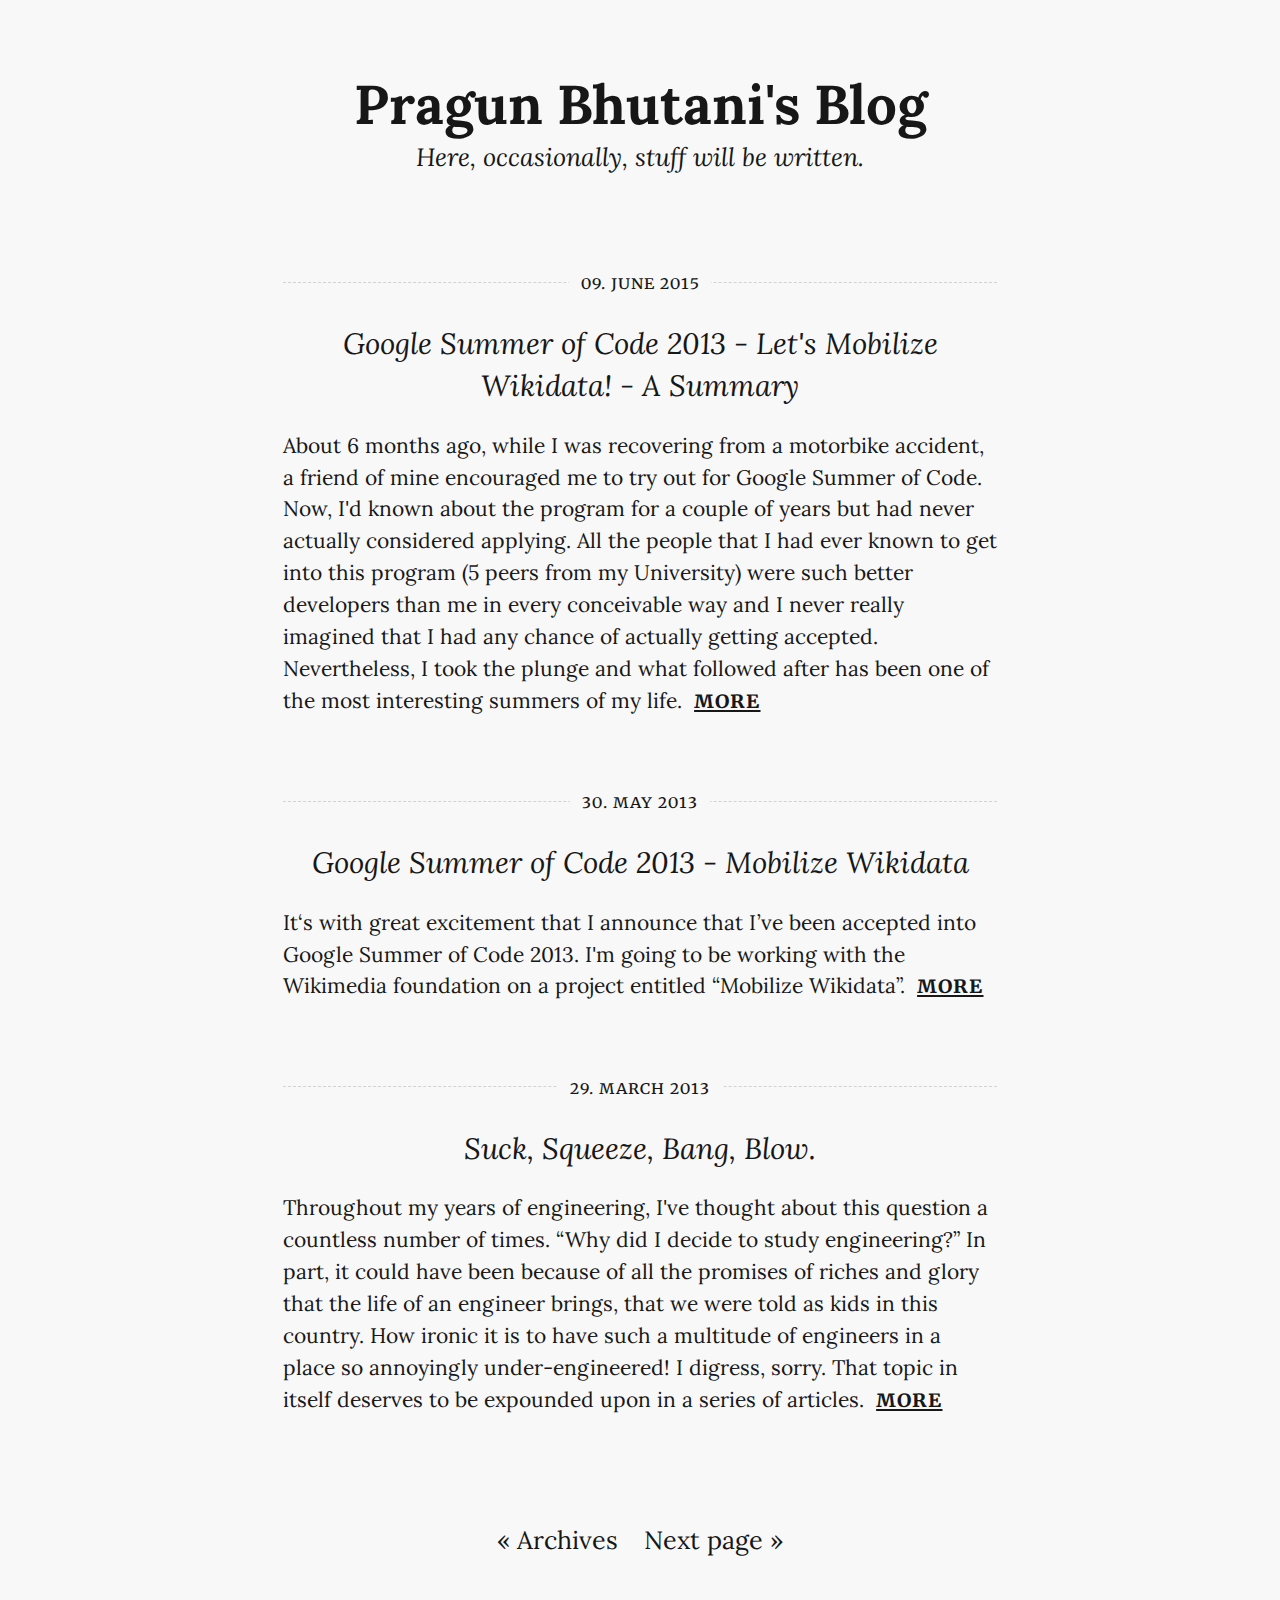
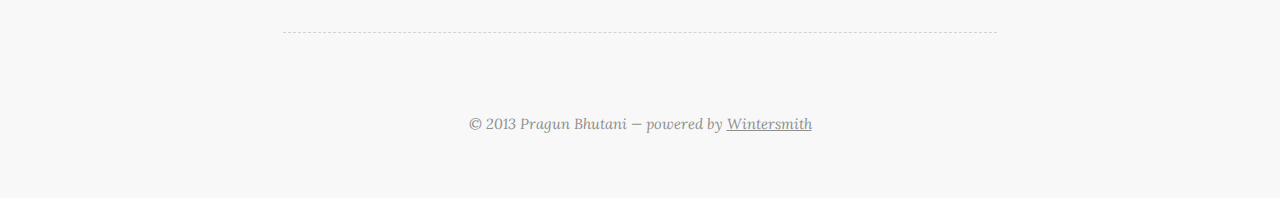
==== index.html @ c5566db1 "GSoC 2013 wrap-up" ====
<!DOCTYPE html>
<html lang="en">
  <head>
    <meta charset="utf-8">
    <meta http-equiv="X-UA-Compatible" content="IE=edge,chrome=1">
    <meta name="viewport" content="width=device-width">
    <title>Pragun Bhutani's Blog
    </title>
    <link rel="alternate" href="http://blog.pragunbhutani.in/feed.xml" type="application/rss+xml" title="Here, occasionally, stuff will be written.">
    <link rel="stylesheet" href="http://fonts.googleapis.com/css?family=Lora:400,700,400italic,700italic|Anonymous+Pro:400,700,400italic,700italic|Merriweather:400,700,300">
    <link rel="stylesheet" href="/css/main.css">
  </head>
  <body>
    <header class="header">
      <div class="content-wrap">
        <div class="logo">
          <h1><a href="http://blog.pragunbhutani.in">Pragun Bhutani's Blog</a></h1>
          <p class="description">Here, occasionally, stuff will be written.</p>
        </div>
      </div>
    </header>
    <div id="content">
      <div class="content-wrap">
        <article class="article intro">
          <header>
            <p class="date"><span>09. June 2015</span></p>
            <h2><a href="/articles/google-summer-of-code-2013-wrap-up/">Google Summer of Code 2013 - Let's Mobilize Wikidata! - A Summary</a></h2>
          </header>
          <section class="content"><p>About 6 months ago, while I was recovering from a motorbike accident, a friend of mine encouraged me to try out for Google Summer of Code.
Now, I&#39;d known about the program for a couple of years but had never actually considered applying. All the people that I had ever known
to get into this program (5 peers from my University) were such better developers than me in every conceivable way and I never really imagined
that I had any chance of actually getting&nbsp;accepted.</p>
<p>Nevertheless, I took the plunge and what followed after has been one of the most interesting summers of my&nbsp;life.</p>

            <p class="more"><a href="/articles/google-summer-of-code-2013-wrap-up/">more</a></p>
          </section>
        </article>
        <article class="article intro">
          <header>
            <p class="date"><span>30. May 2013</span></p>
            <h2><a href="/articles/google-summer-of-code/">Google Summer of Code 2013 - Mobilize Wikidata</a></h2>
          </header>
          <section class="content"><p>It‘s with great excitement that I announce that I’ve been accepted into Google Summer of Code 2013.
I&#39;m going to be working with the Wikimedia foundation on a project entitled “Mobilize&nbsp;Wikidata”.</p>
<p>
            <p class="more"><a href="/articles/google-summer-of-code/">more</a></p>
          </section>
        </article>
        <article class="article intro">
          <header>
            <p class="date"><span>29. March 2013</span></p>
            <h2><a href="/articles/suck-squeeze-bang-blow/">Suck, Squeeze, Bang, Blow.</a></h2>
          </header>
          <section class="content"><p>Throughout my years of engineering, I&#39;ve thought about this question a countless number of times. “Why did I decide to study engineering?” In part, it could have been because of all the promises of riches and glory that the life of an engineer brings, that we were told as kids in this country. How ironic it is to have such a multitude of engineers in a place so annoyingly under-engineered! I digress, sorry. That topic in itself deserves to be expounded upon in a series of&nbsp;articles.</p>
<p>
            <p class="more"><a href="/articles/suck-squeeze-bang-blow/">more</a></p>
          </section>
        </article>
      </div>
    </div>
    <footer>
      <div class="content-wrap">
        <div class="nav"><a href="/archive.html">« Archives</a><a href="/page/2/">Next page »</a>
        </div>
        <section class="about">
        </section>
        <section class="copy">
          <p>&copy; 2013 Pragun Bhutani &mdash; powered by&nbsp;<a href="https://github.com/jnordberg/wintersmith">Wintersmith</a>
          </p>
        </section>
      </div>
    </footer>
  </body>
</html>
---- css/main.css ----
h1, h2, h3, h4, h5, h6, p, body, a, img, ul, ol, blockquote, pre {
  margin: 0; padding: 0; border: 0;
}

body {
  font-family: 'Lora', serif;
  font-size: 21px;
  line-height: 1.52;
  background-color: #f8f8f8;
  text-rendering: optimizeLegibility;
}

.content-wrap {
  width: 34em;
  margin: 0 auto;
}

body, a {
  color: #171717;
}

a:hover {
  color: #ff8000;
  text-decoration: underline;
}

p {
  margin-bottom: 1.52em;
}

pre {
  font-size: 0.9em;
  overflow: auto;
  background: #fff;
  border: 1px dashed #d2d2d2;
  border-radius: 0.25em;
  margin-bottom: 1.8em;
  padding: 1em;
}

h1 {
  font-size: 2em;
  margin-bottom: 1em;
}

h2 {
  font-size: 1.2em;
  font-weight: 400;
  line-height: 1.43;
  margin-bottom: 1.35em;
}

h3 {
  font-style: italic;
  text-align: center;
  font-weight: 400;
  font-size: 1.4em;
  margin-top: 1.8em;
  margin-bottom: 0.8em;
}

ol, ul {
  margin: 0 1.4em 1.4em 4em;
}

li {
  margin-bottom: 0.5em;
}

blockquote {
  margin: 1.2em 3em;
  padding-left: 1em;
  font-style: italic;
}

hr {
  border: 0;
  border-top: 1px dashed #d2d2d2;
  height: 0;
  margin: 1.6em 0;
}

/* page header */

.header {
  margin: 3em 0 5em;
}

.header h1 {
  font-size: 2.6em;
  text-align: center;
  font-weight: 700;
  margin: 0;
}

.header a, .header a:hover {
  text-decoration: none;
  color: #171717;
}

.header .author {
  font-family: 'Merriweather', serif;
  font-variant: small-caps;
  text-transform: lowercase;
  text-rendering: auto;
  text-align: center;
  font-weight: 400;
  letter-spacing: 1px;
}

.header .description {
  font-size: 1.2em;
  font-style: italic;
  text-align: center;
  margin-top: -0.3em;
}

body.article-detail > header h1 {
  font-size: 2.5em;
  font-style: italic;
  font-weight: 400;
  margin-bottom: -0.2em;
}

body.article-detail > header {
  margin-bottom: 3em;
}

/* page footer */

footer {
  margin: 3em 0;
}

footer .nav {
  text-align: center;
  margin-top: 5em;
  margin-bottom: 3.5em;
}

footer .nav a {
  padding: 0 0.5em;
  font-size: 1.2em;
  text-decoration: none;
}

footer .about {
  border-top: 1px dashed #d2d2d2;
  padding: 2.2em 3em;
  font-size: 0.7em;
  -webkit-column-count: 3;
  -moz-column-count: 3;
  -ms-column-count: 3;
  column-count: 3;
  -webkit-column-gap: 2em;
  -moz-column-gap: 2em;
  -ms-column-gap: 2em;
  column-gap: 2em;
}

footer .copy {
  text-align: center;
  font-size: 0.7em;
  font-style: italic;
  margin-top: 1em;
}

footer .copy, footer .copy a {
  color: #8e8e8e;
}

/* article */

.article {
  margin: 3em 0 4em;
}

.article header {
  border-top: 1px dashed #d2d2d2;
}

.article header h2 {
  font-style: italic;
  text-align: center;
  font-weight: 400;
  margin: 0.8em 0;
  font-size: 1.4em;
}

.article header h2 a {
  text-decoration: none;
}

.article header .date {
  text-align: center;
  font-size: 0.8em;
  margin-top: -0.7em;
}

.article header .date span {
  background-color: #f8f8f8;
  padding: 0 0.7em;
}

.article.intro .content p {
  display: inline;
}

.article.intro .content .more {
  text-decoration: underline;
  font-weight: 700;
  padding-left: 0.3em;
}

.article .content img {
  display: block;
  width: 100%;
}

.more, .date {
  font-family: 'Merriweather', serif;
  font-variant: small-caps;
  text-transform: lowercase;
  font-weight: 400;
  text-rendering: auto;
  letter-spacing: 1px;
}

/* archive */

.archive {
  width: 32em;
  margin: 5em auto 6em;
  padding-left: 2em;
}

.archive h2 {
  font-size: 2em;
  margin: 0;
  margin-left: 6.1em;
  margin-bottom: 0.5em;
  font-style: italic;
}

.archive a, .archive span {
  display: block;
  float: left;
  border-bottom: 1px solid #d2d2d2;
  margin-bottom: -1px;
  text-decoration: none;
}

.archive a.last, .archive span.last {
  border: 0;
  margin-bottom: 0;
}

.archive a {
  width: 21em;
  text-indent: 1em;
  white-space: nowrap;
}

.archive .year-label,
.archive .month-label{
  width: 4em;
  font-family: 'Merriweather', serif;
  font-variant: small-caps;
  text-transform: lowercase;
  font-weight: 400;
  text-rendering: auto;
  letter-spacing: 1px;
  text-align: center;
}

.archive .month-label {
  width: 7em;
}

.archive ul {
  list-style: none;
  margin: 0;
}

.archive ul li {
  margin: 0;
}

/* code styling */

code {
  font-family: 'Anonymous Pro', monospace;
  font-size: 0.85em;
  color: #000;
}

pre code {
  display: block;
  line-height: 1.1;
}

p code {
  padding: 0.1em 0.3em 0.2em;
  border-radius: 0.3em;
  position: relative;
  top: -0.15em;
  background: #444;
  color: #fff;
  white-space: nowrap;
}

/* syntax hl stuff */

code.lang-markdown {
  color: #424242;
}

code.lang-markdown .header,
code.lang-markdown .strong {
  font-weight: bold;
}

code.lang-markdown .emphasis {
  font-style: italic;
}

code.lang-markdown .horizontal_rule,
code.lang-markdown .link_label,
code.lang-markdown .code,
code.lang-markdown .header,
code.lang-markdown .link_url {
  color: #555;
}

code.lang-markdown .blockquote,
code.lang-markdown .bullet {
  color: #bbb;
}

/* Tomorrow Theme */
/* http://jmblog.github.com/color-themes-for-google-code-highlightjs */
/* Original theme - https://github.com/chriskempson/tomorrow-theme */
/* http://jmblog.github.com/color-themes-for-google-code-highlightjs */
.tomorrow-comment, pre .comment, pre .title {
  color: #8e908c;
}

.tomorrow-red, pre .variable, pre .attribute, pre .tag, pre .regexp, pre .ruby .constant, pre .xml .tag .title, pre .xml .pi, pre .xml .doctype, pre .html .doctype, pre .css .id, pre .css .class, pre .css .pseudo {
  color: #c82829;
}

.tomorrow-orange, pre .number, pre .preprocessor, pre .built_in, pre .literal, pre .params, pre .constant {
  color: #f5871f;
}

.tomorrow-yellow, pre .class, pre .ruby .class .title, pre .css .rules .attribute {
  color: #eab700;
}

.tomorrow-green, pre .string, pre .value, pre .inheritance, pre .header, pre .ruby .symbol, pre .xml .cdata {
  color: #718c00;
}

.tomorrow-aqua, pre .css .hexcolor {
  color: #3e999f;
}

.tomorrow-blue, pre .function, pre .python .decorator, pre .python .title, pre .ruby .function .title, pre .ruby .title .keyword, pre .perl .sub, pre .javascript .title, pre .coffeescript .title {
  color: #4271ae;
}

.tomorrow-purple, pre .keyword, pre .javascript .function {
  color: #8959a8;
}

/* media queries */

@media (min-width: 1600px) {
  body { font-size: 26px; }
}

@media (max-width: 900px) {
  body { font-size: 18px; }
}

@media (max-width: 690px) {
  .content-wrap {
    width: auto;
    padding: 0 1em;
  }
  .header {
    margin: 1em 0;
  }
  .header h1 {
    font-size: 1.4em;
    margin-bottom: 0.6em;
  }
  .header .description {
    font-size: 1em;
  }
  .article {
    margin: 1em 0 2.5em;
  }
  .archive {
    width: 80%;
    margin: 0 auto;
  }
  .archive * {
    float: none !important;
    line-height: 1.6 !important;
    width: auto !important;
    height: auto !important;
    text-align: left !important;
    border: 0 !important;
    margin: 0 !important;
  }
  footer .nav {
    margin: 1em 0;
  }
  footer .about {
    padding: 0;
    font-size: 0.9em;
    padding-top: 1.6em;
    -webkit-column-count: 1;
    -moz-column-count: 1;
    -ms-column-count: 1;
    column-count: 1;
  }
  footer .about p {
    margin-bottom: 1em;
  }
}
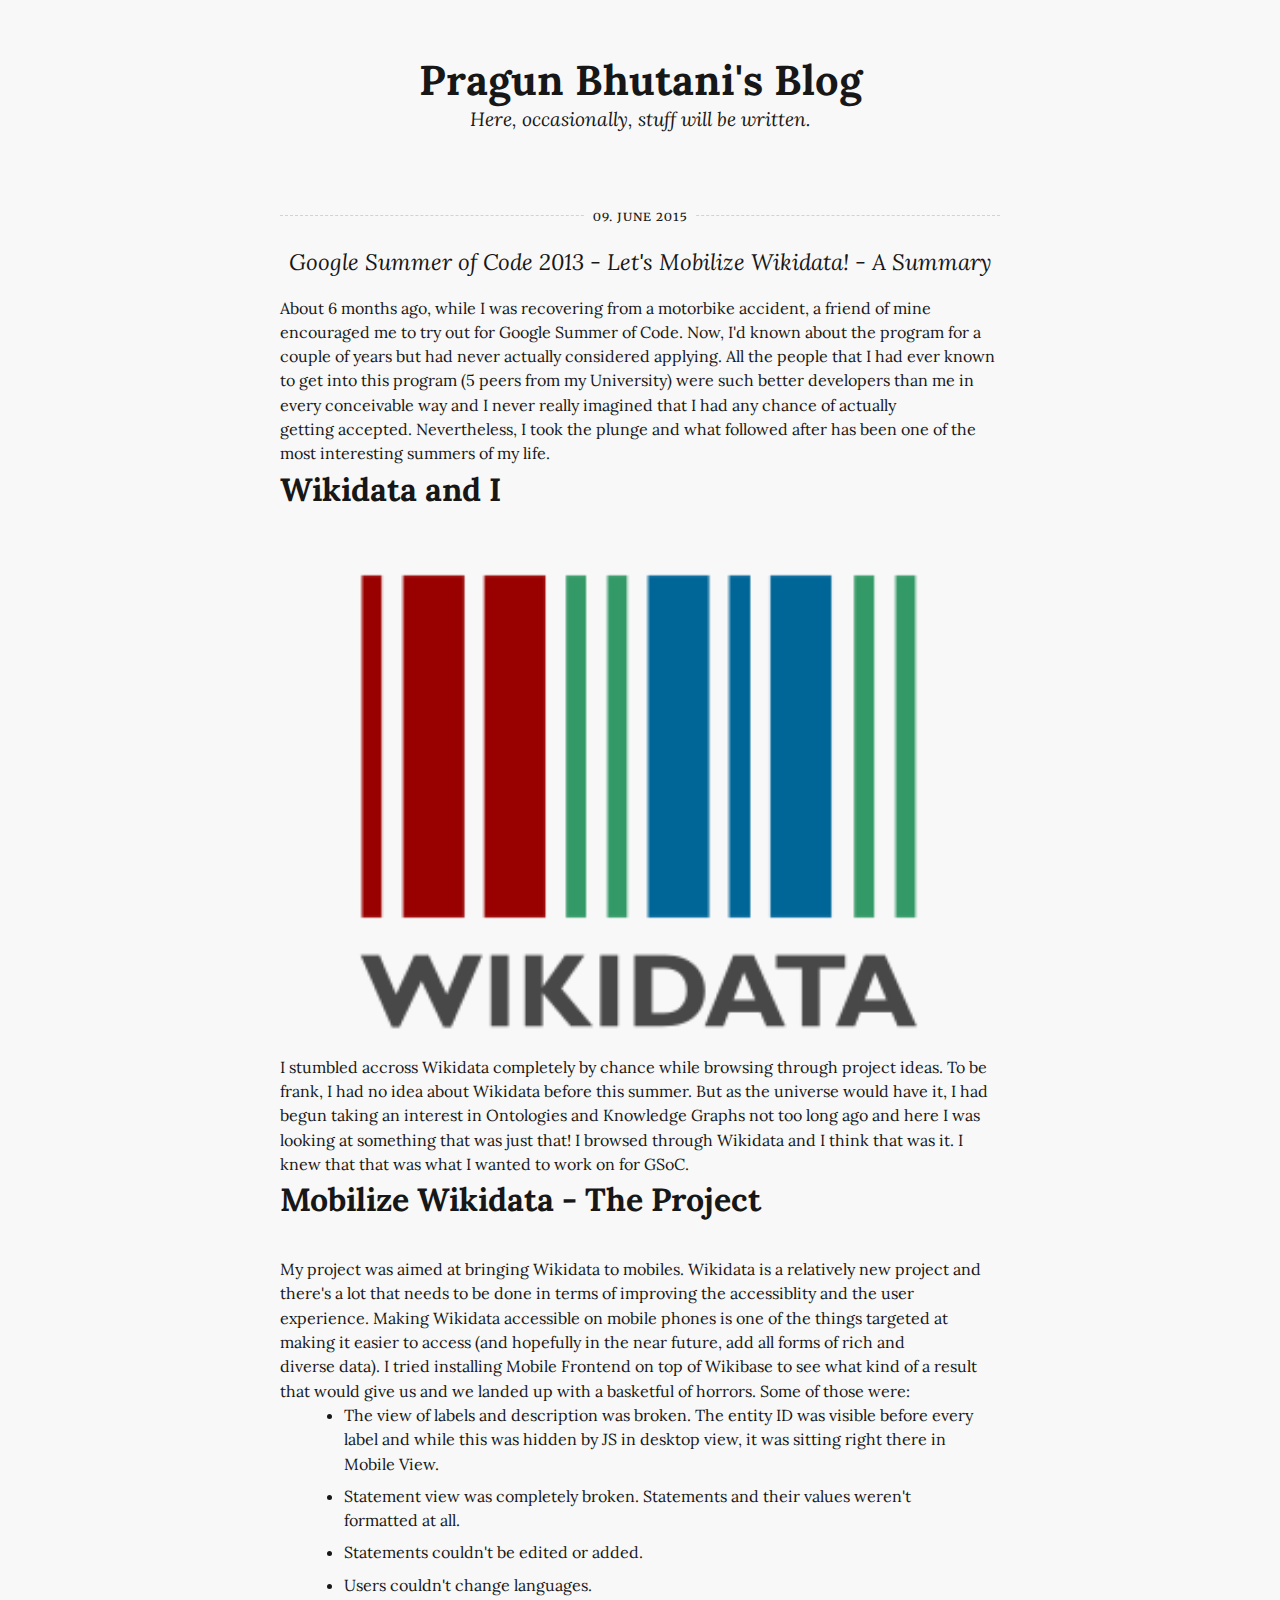
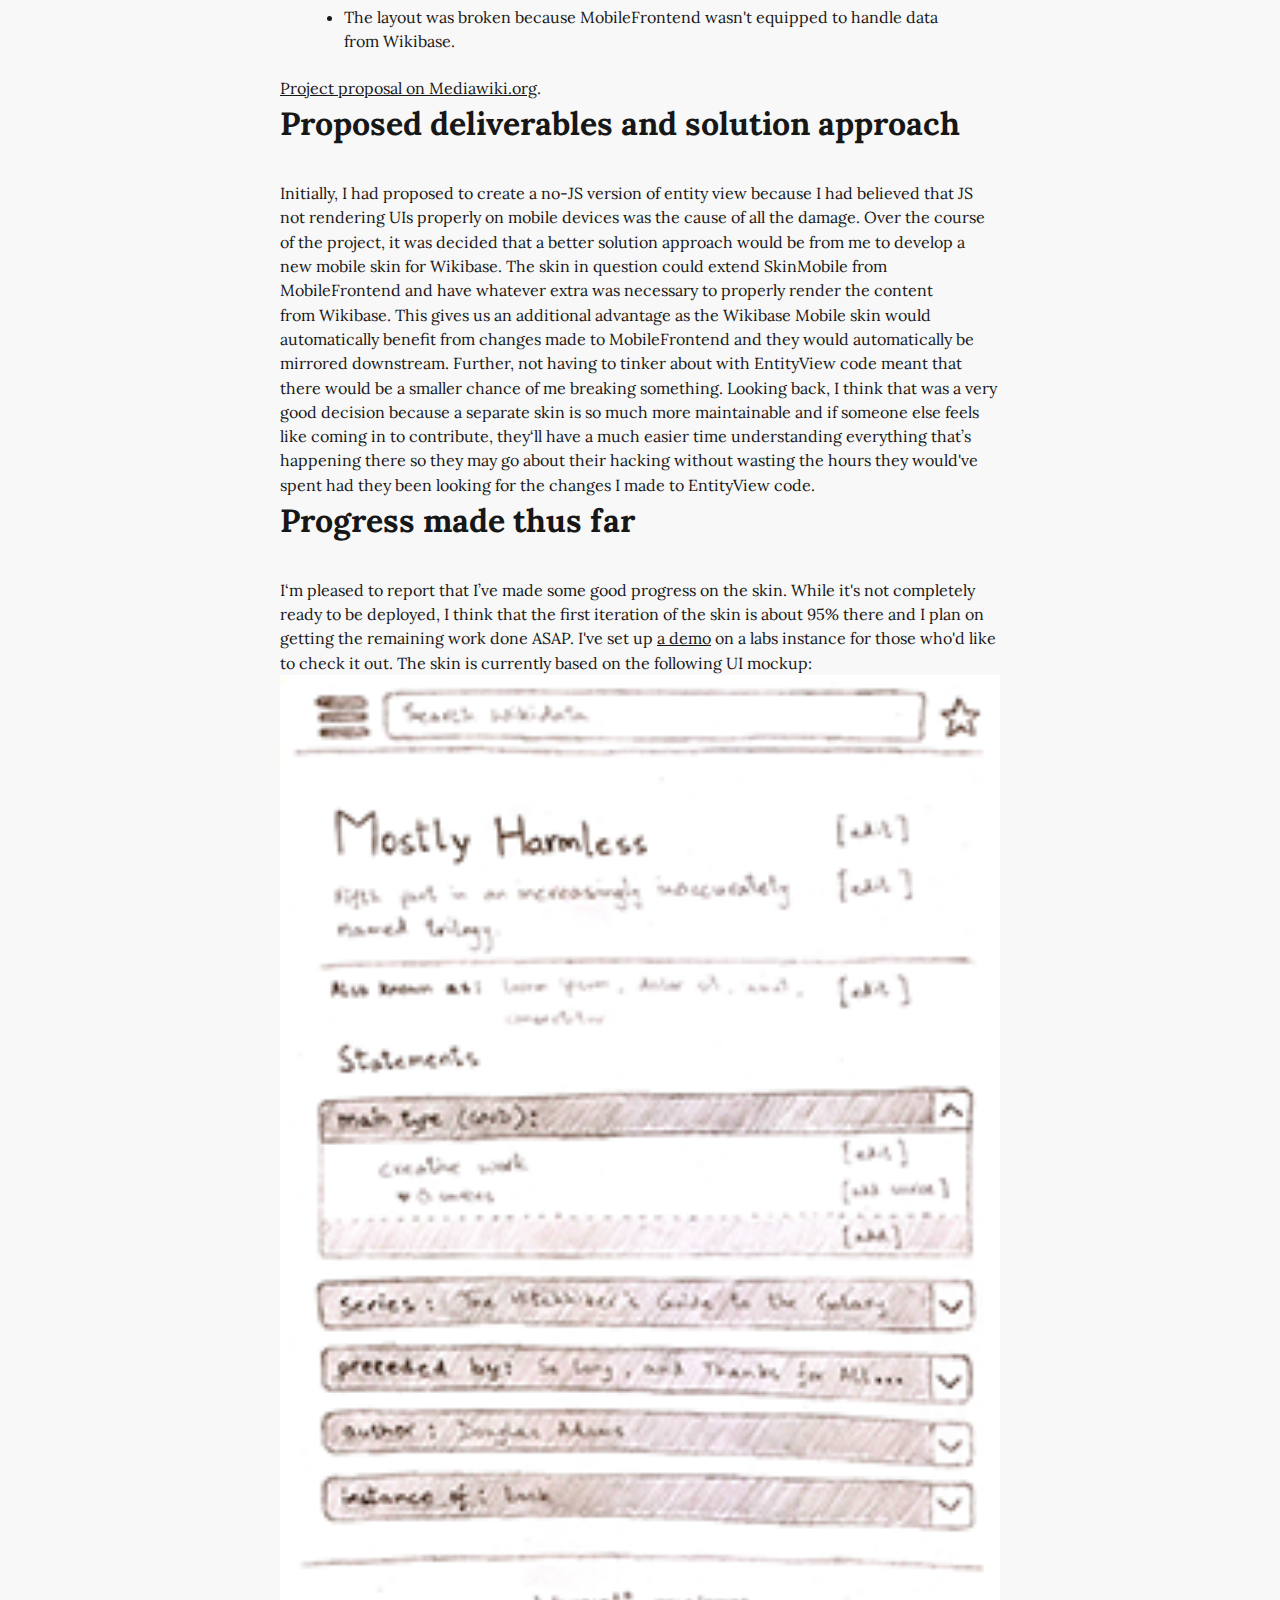
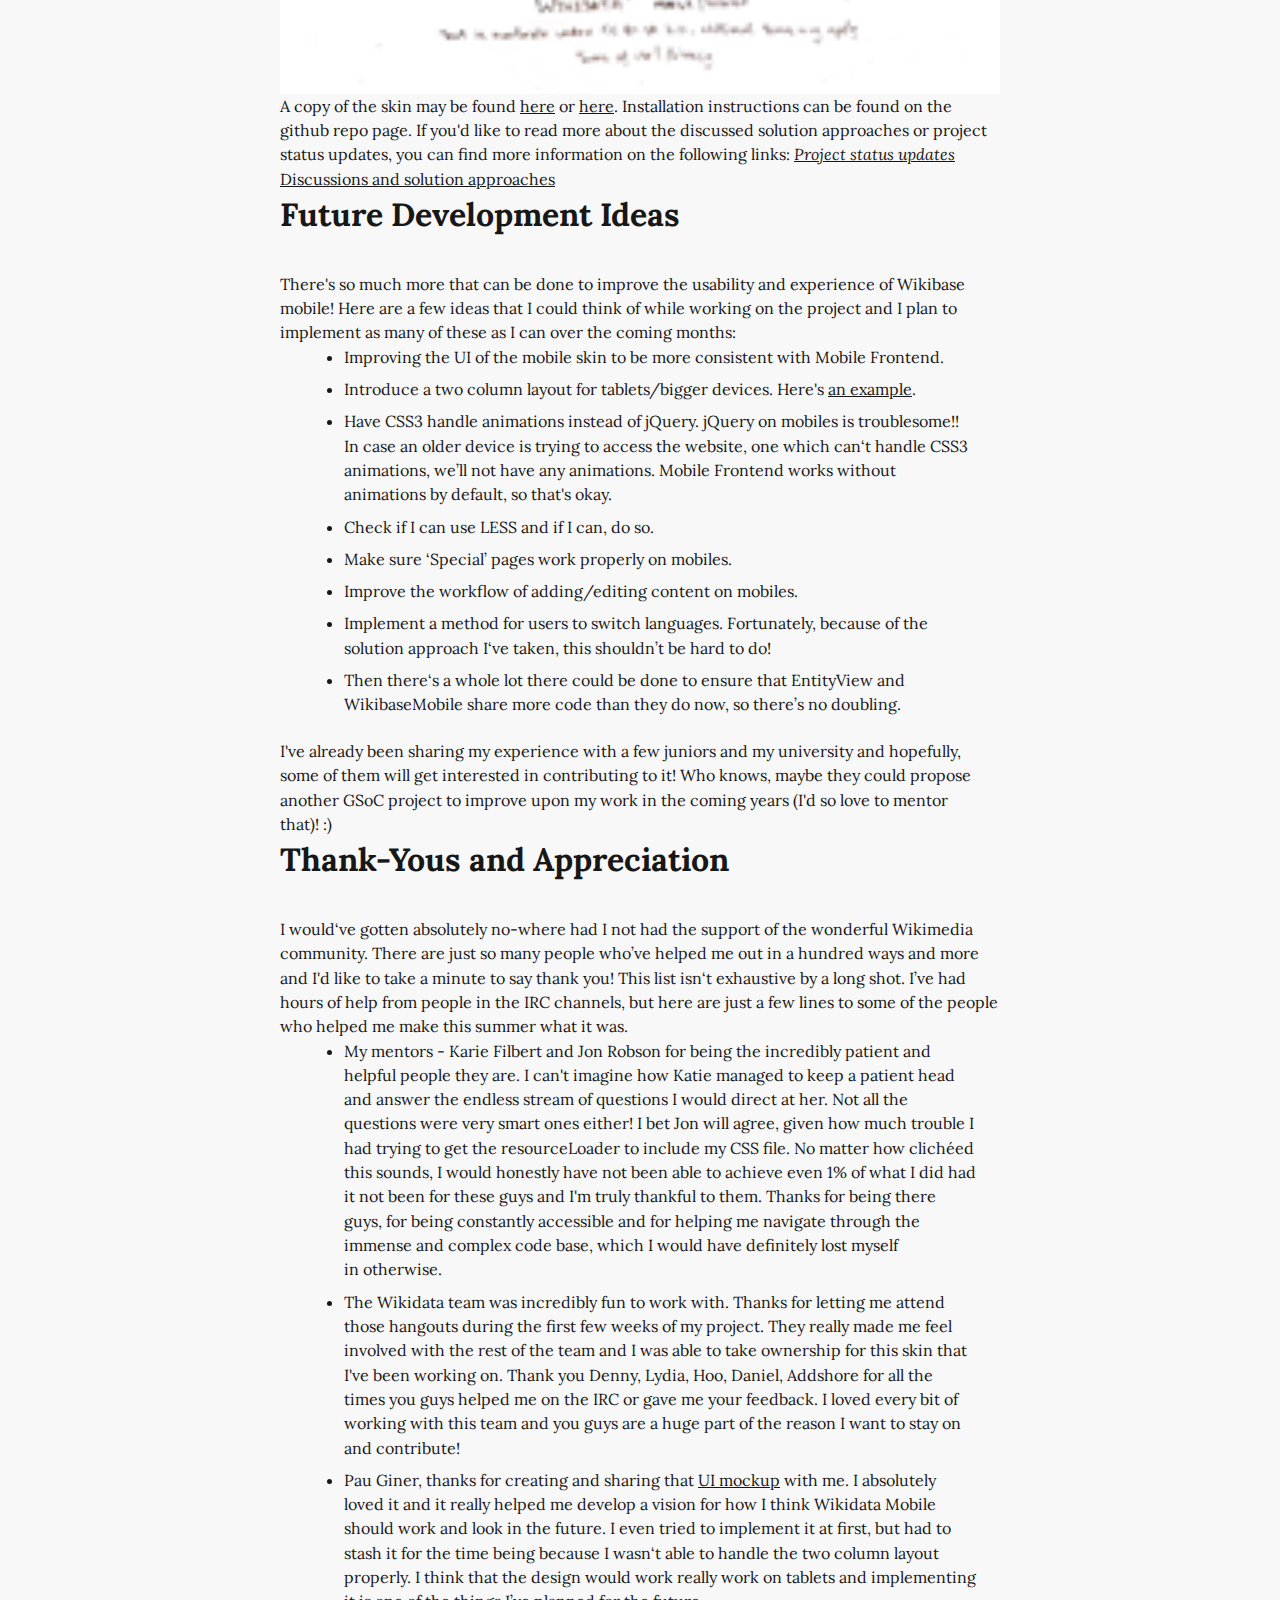
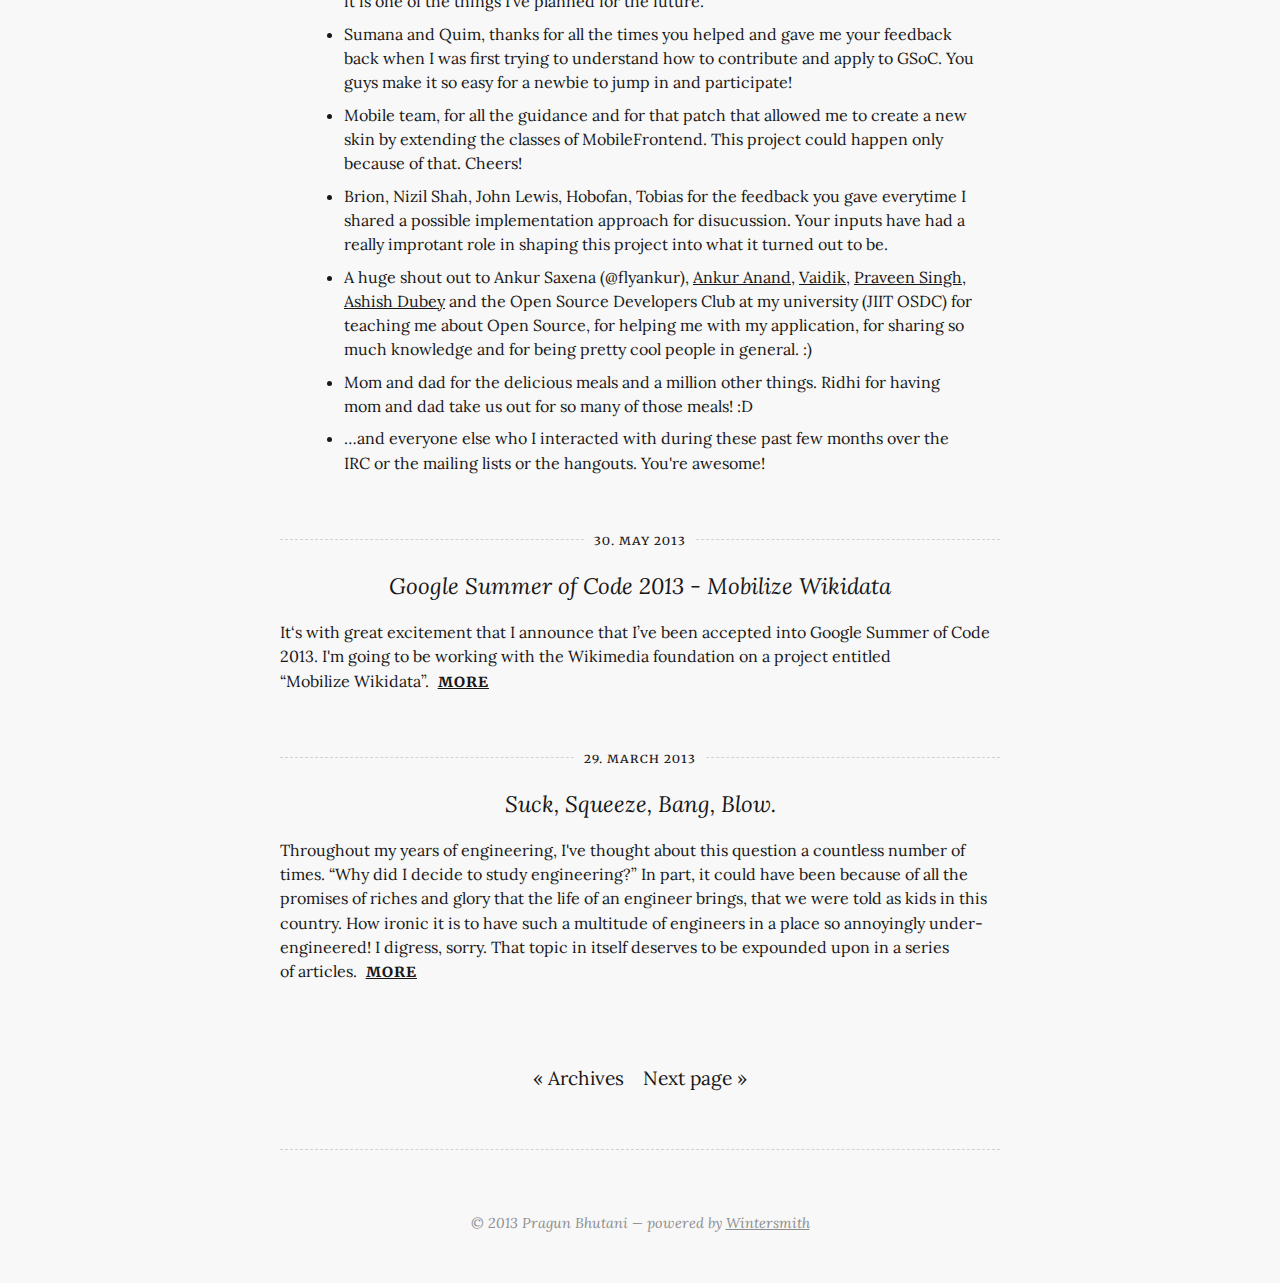
==== commit e4e67e6b: "more styling changes" ====
--- a/index.html
+++ b/index.html
@@ -31,8 +31,93 @@
 to get into this program (5 peers from my University) were such better developers than me in every conceivable way and I never really imagined
 that I had any chance of actually getting&nbsp;accepted.</p>
 <p>Nevertheless, I took the plunge and what followed after has been one of the most interesting summers of my&nbsp;life.</p>
+<h1>Wikidata and&nbsp;I</h1>
+<p><img src="/articles/google-summer-of-code-2013-wrap-up/logo.png" alt="Wikidata Logo"></p>
+<p>I stumbled accross Wikidata completely by chance while browsing through project ideas. To be frank, I had no idea about Wikidata before this
+summer. But as the universe would have it, I had begun taking an interest in Ontologies and Knowledge Graphs not too long ago and here I was
+looking at something that was just that! I browsed through Wikidata and I think that was it. I knew that that was what I wanted to work on
+for&nbsp;GSoC.</p>
+<h1>Mobilize Wikidata - The&nbsp;Project</h1>
+<p>My project was aimed at bringing Wikidata to mobiles. Wikidata is a relatively new project and there&#39;s a lot that needs to be done in terms of
+improving the accessiblity and the user experience. Making Wikidata accessible on mobile phones is one of the things targeted at making it
+easier to access (and hopefully in the near future, add all forms of rich and diverse&nbsp;data).</p>
+<p>I tried installing Mobile Frontend on top of Wikibase to see what kind of a result that would give us and we landed up with a basketful of horrors.
+Some of those&nbsp;were:</p>
+<ul>
+<li>The view of labels and description was broken. The entity <span class="caps">ID</span> was visible before every label and while this was hidden by JS in desktop view,
+it was sitting right there in Mobile&nbsp;View.</li>
+<li>Statement view was completely broken. Statements and their values weren&#39;t formatted at&nbsp;all.</li>
+<li>Statements couldn&#39;t be edited or&nbsp;added.</li>
+<li>Users couldn&#39;t change&nbsp;languages.</li>
+<li>The layout was broken because MobileFrontend wasn&#39;t equipped to handle data from&nbsp;Wikibase.</li>
+</ul>
+<p><a href="https://www.mediawiki.org/wiki/User:Pragunbhutani/GSoC_2013_Proposal">Project proposal on Mediawiki.org</a>.</p>
+<h1>Proposed deliverables and solution&nbsp;approach</h1>
+<p>Initially, I had proposed to create a no-<span class="caps">JS</span> version of entity view because I had believed that JS not rendering UIs properly on mobile devices was
+the cause of all the damage.
+Over the course of the project, it was decided that a better solution approach would be from me to develop a new mobile skin for Wikibase.
+The skin in question could extend SkinMobile from MobileFrontend and have whatever extra was necessary to properly render the content from&nbsp;Wikibase.</p>
+<p>This gives us an additional advantage as the Wikibase Mobile skin would automatically benefit from changes made to MobileFrontend and they would
+automatically be mirrored downstream. Further, not having to tinker about with EntityView code meant that there would be a smaller chance of me breaking&nbsp;something.</p>
+<p>Looking back, I think that was a very good decision because a separate skin is so much more maintainable and if someone else feels like coming in to
+contribute, they‘ll have a much easier time understanding everything that’s happening there so they may go about their hacking without wasting the
+hours they would&#39;ve spent had they been looking for the changes I made to EntityView&nbsp;code.</p>
+<h1>Progress made thus&nbsp;far</h1>
+<p>I‘m pleased to report that I’ve made some good progress on the skin. While it&#39;s not completely ready to be deployed, I think that the first iteration
+of the skin is about 95% there and I plan on getting the remaining work done&nbsp;<span class="caps">ASAP</span>.</p>
+<p>I&#39;ve set up <a href="http://wikidata-mobile-tester.instance-proxy.wmflabs.org/w/index.php?title=Main_Page&amp;mobileaction=toggle_view_mobile">a demo</a> on a labs instance for those who&#39;d like to check it&nbsp;out.</p>
+<p>The skin is currently based on the following <span class="caps">UI</span>&nbsp;mockup:</p>
+<p><img src="/articles/google-summer-of-code-2013-wrap-up/UI-Mockup-v2.png" alt="UI-Mockup-v2.png"></p>
+<p>A copy of the skin may be found <a href="https://github.com/pragunbhutani/WikibaseMobile">here</a> or <a href="https://git.wikimedia.org/summary/mediawiki%2Fextensions%2FWikibaseMobile">here</a>. Installation instructions can be found on the github repo&nbsp;page.</p>
+<p>If you&#39;d like to read more about the discussed solution approaches or project status updates, you can find more information on the following links:
+<em> <a href="https://www.mediawiki.org/wiki/User:Pragunbhutani/GSoC_2013_Updates">Project status updates</a>
+</em> <a href="http://www.mediawiki.org/wiki/User:Pragunbhutani/GSoC_2013_Implementation_Approaches">Discussions and solution&nbsp;approaches</a></p>
+<h1>Future Development&nbsp;Ideas</h1>
+<p>There&#39;s so much more that can be done to improve the usability and experience of Wikibase mobile! Here are a few ideas that I could think of
+while working on the project and I plan to implement as many of these as I can over the coming&nbsp;months:</p>
+<ul>
+<li>Improving the <span class="caps">UI</span> of the mobile skin to be more consistent with Mobile&nbsp;Frontend.</li>
+<li>Introduce a two column layout for tablets/bigger devices. Here&#39;s <a href="https://www.mediawiki.org/wiki/User:Pragunbhutani/GSoC_2013_Implementation_Approaches#UI_Mockup_v3">an example</a>.</li>
+<li>Have <span class="caps">CSS3</span> handle animations instead of jQuery. jQuery on mobiles is troublesome!! In case an older device is trying to access the website,
+one which can‘t handle CSS3 animations, we’ll not have any animations. Mobile Frontend works without animations by default, so that&#39;s&nbsp;okay.</li>
+<li>Check if I can use <span class="caps">LESS</span> and if I can, do&nbsp;so.</li>
+<li>Make sure ‘Special’ pages work properly on&nbsp;mobiles.</li>
+<li>Improve the workflow of adding/editing content on&nbsp;mobiles.</li>
+<li>Implement a method for users to switch languages. Fortunately, because of the solution approach I‘ve taken, this shouldn’t be hard to&nbsp;do!</li>
+<li>Then there‘s a whole lot there could be done to ensure that EntityView and WikibaseMobile share more code than they do now, so there’s no&nbsp;doubling.</li>
+</ul>
+<p>I&#39;ve already been sharing my experience with a few juniors and my university and hopefully, some of them will get interested in contributing to it!
+Who knows, maybe they could propose another GSoC project to improve upon my work in the coming years (I&#39;d so love to mentor that)!&nbsp;:)</p>
+<h1>Thank-Yous and&nbsp;Appreciation</h1>
+<p>I would‘ve gotten absolutely no-where had I not had the support of the wonderful Wikimedia community. There are just so many people
+who’ve helped me out in a hundred ways and more and I&#39;d like to take a minute to say thank you!
+This list isn‘t exhaustive by a long shot. I’ve had hours of help from people in the <span class="caps">IRC</span> channels, but here are just a few lines to some of the
+people who helped me make this summer what it&nbsp;was.</p>
+<ul>
+<li>My mentors - Karie Filbert and Jon Robson for being the incredibly patient and helpful people they are. I can&#39;t imagine how Katie managed to keep a
+patient head and answer the endless stream of questions I would direct at her. Not all the questions were very smart ones either! I bet Jon will agree,
+given how much trouble I had trying to get the resourceLoader to include my <span class="caps">CSS</span> file. No matter how clichéed this sounds,
+I would honestly have not been able to achieve even 1% of what I did had it not been for these guys and I&#39;m truly thankful to them.
+Thanks for being there guys, for being constantly accessible and for helping me navigate through the immense and complex code base, which I would have
+definitely lost myself in&nbsp;otherwise.</li>
+<li>The Wikidata team was incredibly fun to work with. Thanks for letting me attend those hangouts during the first few weeks of my project. They really
+made me feel involved with the rest of the team and I was able to take ownership for this skin that I&#39;ve been working on. Thank you Denny, Lydia, Hoo,
+Daniel, Addshore for all the times you guys helped me on the <span class="caps">IRC</span> or gave me your feedback. I loved every bit of working with this team and you guys are
+a huge part of the reason I want to stay on and&nbsp;contribute!</li>
+<li>Pau Giner, thanks for creating and sharing that <a href="https://www.mediawiki.org/wiki/User:Pragunbhutani/GSoC_2013_Implementation_Approaches#UI_Mockup_v3"><span class="caps">UI</span> mockup</a> with me. I absolutely loved it and it really helped me develop a vision for how I think Wikidata Mobile should work and look in the future. I even tried to
+implement it at first, but had to stash it for the time being because I wasn‘t able to handle the two column layout properly. I think that the design would
+work really work on tablets and implementing it is one of the things I’ve planned for the&nbsp;future.</li>
+<li>Sumana and Quim, thanks for all the times you helped and gave me your feedback back when I was first trying to understand how to contribute and
+apply to GSoC. You guys make it so easy for a newbie to jump in and&nbsp;participate!</li>
+<li>Mobile team, for all the guidance and for that patch that allowed me to create a new skin by extending the classes of MobileFrontend. This project
+could happen only because of that.&nbsp;Cheers!</li>
+<li>Brion, Nizil Shah, John Lewis, Hobofan, Tobias for the feedback you gave everytime I shared a possible implementation approach for disucussion.
+Your inputs have had a really improtant role in shaping this project into what it turned out to&nbsp;be.</li>
+<li>A huge shout out to Ankur Saxena (@flyankur), <a href="https://twitter.com/drecodeam">Ankur Anand</a>, <a href="http://vaidikkapoor.info/">Vaidik</a>, <a href="http://praveensingh.in/">Praveen Singh</a>, <a href="https://github.com/dash1291">Ashish Dubey</a> and the Open Source Developers Club at my university (<span class="caps">JIIT</span> OSDC) for teaching me about Open Source, for helping me with my application, for sharing so much knowledge and for being pretty cool people in general.&nbsp;:)</li>
+<li>Mom and dad for the delicious meals and a million other things. Ridhi for having mom and dad take us out for so many of those meals!&nbsp;:D</li>
+<li>…and everyone else who I interacted with during these past few months over the <span class="caps">IRC</span> or the mailing lists or the hangouts. You&#39;re&nbsp;awesome!</li>
+</ul>
 
-            <p class="more"><a href="/articles/google-summer-of-code-2013-wrap-up/">more</a></p>
           </section>
         </article>
         <article class="article intro">
--- a/css/main.css
+++ b/css/main.css
@@ -5,14 +5,14 @@
 
 body {
   font-family: 'Lora', serif;
-  font-size: 21px;
+  font-size: 16px;
   line-height: 1.52;
   background-color: #f8f8f8;
   text-rendering: optimizeLegibility;
 }
 
 .content-wrap {
-  width: 34em;
+  width: 45em;
   margin: 0 auto;
 }
 
@@ -161,7 +161,7 @@
 
 footer .copy {
   text-align: center;
-  font-size: 0.7em;
+  font-size: 0.9em;
   font-style: italic;
   margin-top: 1em;
 }
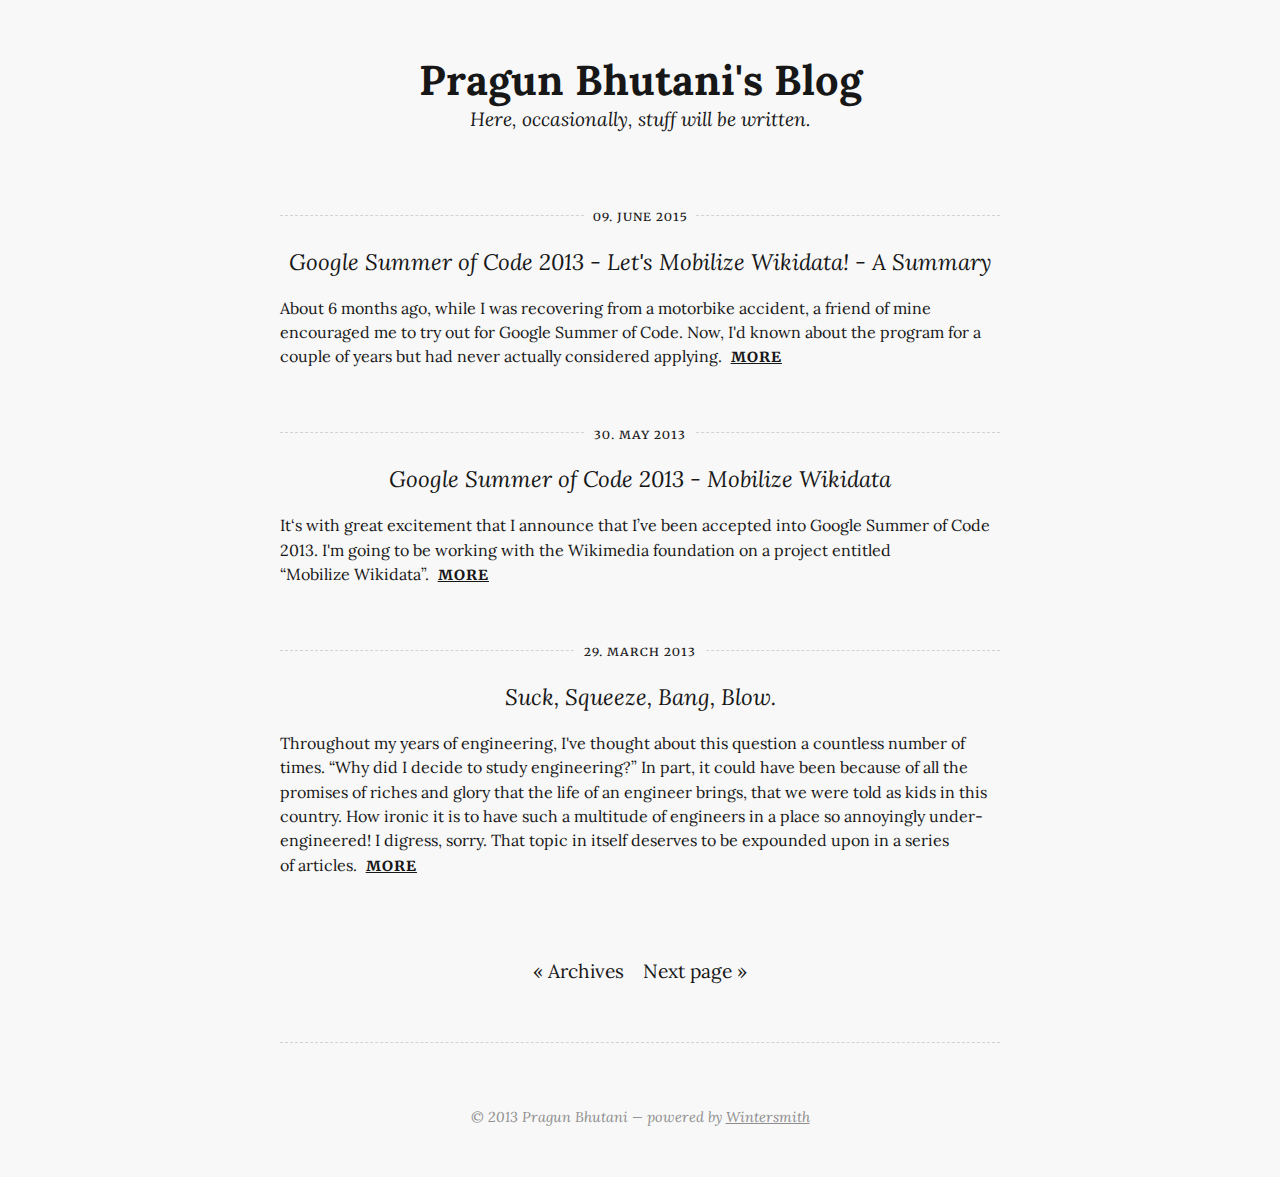
==== commit f7142be3: "some more styling" ====
--- a/index.html
+++ b/index.html
@@ -27,97 +27,9 @@
             <h2><a href="/articles/google-summer-of-code-2013-wrap-up/">Google Summer of Code 2013 - Let's Mobilize Wikidata! - A Summary</a></h2>
           </header>
           <section class="content"><p>About 6 months ago, while I was recovering from a motorbike accident, a friend of mine encouraged me to try out for Google Summer of Code.
-Now, I&#39;d known about the program for a couple of years but had never actually considered applying. All the people that I had ever known
-to get into this program (5 peers from my University) were such better developers than me in every conceivable way and I never really imagined
-that I had any chance of actually getting&nbsp;accepted.</p>
-<p>Nevertheless, I took the plunge and what followed after has been one of the most interesting summers of my&nbsp;life.</p>
-<h1>Wikidata and&nbsp;I</h1>
-<p><img src="/articles/google-summer-of-code-2013-wrap-up/logo.png" alt="Wikidata Logo"></p>
-<p>I stumbled accross Wikidata completely by chance while browsing through project ideas. To be frank, I had no idea about Wikidata before this
-summer. But as the universe would have it, I had begun taking an interest in Ontologies and Knowledge Graphs not too long ago and here I was
-looking at something that was just that! I browsed through Wikidata and I think that was it. I knew that that was what I wanted to work on
-for&nbsp;GSoC.</p>
-<h1>Mobilize Wikidata - The&nbsp;Project</h1>
-<p>My project was aimed at bringing Wikidata to mobiles. Wikidata is a relatively new project and there&#39;s a lot that needs to be done in terms of
-improving the accessiblity and the user experience. Making Wikidata accessible on mobile phones is one of the things targeted at making it
-easier to access (and hopefully in the near future, add all forms of rich and diverse&nbsp;data).</p>
-<p>I tried installing Mobile Frontend on top of Wikibase to see what kind of a result that would give us and we landed up with a basketful of horrors.
-Some of those&nbsp;were:</p>
-<ul>
-<li>The view of labels and description was broken. The entity <span class="caps">ID</span> was visible before every label and while this was hidden by JS in desktop view,
-it was sitting right there in Mobile&nbsp;View.</li>
-<li>Statement view was completely broken. Statements and their values weren&#39;t formatted at&nbsp;all.</li>
-<li>Statements couldn&#39;t be edited or&nbsp;added.</li>
-<li>Users couldn&#39;t change&nbsp;languages.</li>
-<li>The layout was broken because MobileFrontend wasn&#39;t equipped to handle data from&nbsp;Wikibase.</li>
-</ul>
-<p><a href="https://www.mediawiki.org/wiki/User:Pragunbhutani/GSoC_2013_Proposal">Project proposal on Mediawiki.org</a>.</p>
-<h1>Proposed deliverables and solution&nbsp;approach</h1>
-<p>Initially, I had proposed to create a no-<span class="caps">JS</span> version of entity view because I had believed that JS not rendering UIs properly on mobile devices was
-the cause of all the damage.
-Over the course of the project, it was decided that a better solution approach would be from me to develop a new mobile skin for Wikibase.
-The skin in question could extend SkinMobile from MobileFrontend and have whatever extra was necessary to properly render the content from&nbsp;Wikibase.</p>
-<p>This gives us an additional advantage as the Wikibase Mobile skin would automatically benefit from changes made to MobileFrontend and they would
-automatically be mirrored downstream. Further, not having to tinker about with EntityView code meant that there would be a smaller chance of me breaking&nbsp;something.</p>
-<p>Looking back, I think that was a very good decision because a separate skin is so much more maintainable and if someone else feels like coming in to
-contribute, they‘ll have a much easier time understanding everything that’s happening there so they may go about their hacking without wasting the
-hours they would&#39;ve spent had they been looking for the changes I made to EntityView&nbsp;code.</p>
-<h1>Progress made thus&nbsp;far</h1>
-<p>I‘m pleased to report that I’ve made some good progress on the skin. While it&#39;s not completely ready to be deployed, I think that the first iteration
-of the skin is about 95% there and I plan on getting the remaining work done&nbsp;<span class="caps">ASAP</span>.</p>
-<p>I&#39;ve set up <a href="http://wikidata-mobile-tester.instance-proxy.wmflabs.org/w/index.php?title=Main_Page&amp;mobileaction=toggle_view_mobile">a demo</a> on a labs instance for those who&#39;d like to check it&nbsp;out.</p>
-<p>The skin is currently based on the following <span class="caps">UI</span>&nbsp;mockup:</p>
-<p><img src="/articles/google-summer-of-code-2013-wrap-up/UI-Mockup-v2.png" alt="UI-Mockup-v2.png"></p>
-<p>A copy of the skin may be found <a href="https://github.com/pragunbhutani/WikibaseMobile">here</a> or <a href="https://git.wikimedia.org/summary/mediawiki%2Fextensions%2FWikibaseMobile">here</a>. Installation instructions can be found on the github repo&nbsp;page.</p>
-<p>If you&#39;d like to read more about the discussed solution approaches or project status updates, you can find more information on the following links:
-<em> <a href="https://www.mediawiki.org/wiki/User:Pragunbhutani/GSoC_2013_Updates">Project status updates</a>
-</em> <a href="http://www.mediawiki.org/wiki/User:Pragunbhutani/GSoC_2013_Implementation_Approaches">Discussions and solution&nbsp;approaches</a></p>
-<h1>Future Development&nbsp;Ideas</h1>
-<p>There&#39;s so much more that can be done to improve the usability and experience of Wikibase mobile! Here are a few ideas that I could think of
-while working on the project and I plan to implement as many of these as I can over the coming&nbsp;months:</p>
-<ul>
-<li>Improving the <span class="caps">UI</span> of the mobile skin to be more consistent with Mobile&nbsp;Frontend.</li>
-<li>Introduce a two column layout for tablets/bigger devices. Here&#39;s <a href="https://www.mediawiki.org/wiki/User:Pragunbhutani/GSoC_2013_Implementation_Approaches#UI_Mockup_v3">an example</a>.</li>
-<li>Have <span class="caps">CSS3</span> handle animations instead of jQuery. jQuery on mobiles is troublesome!! In case an older device is trying to access the website,
-one which can‘t handle CSS3 animations, we’ll not have any animations. Mobile Frontend works without animations by default, so that&#39;s&nbsp;okay.</li>
-<li>Check if I can use <span class="caps">LESS</span> and if I can, do&nbsp;so.</li>
-<li>Make sure ‘Special’ pages work properly on&nbsp;mobiles.</li>
-<li>Improve the workflow of adding/editing content on&nbsp;mobiles.</li>
-<li>Implement a method for users to switch languages. Fortunately, because of the solution approach I‘ve taken, this shouldn’t be hard to&nbsp;do!</li>
-<li>Then there‘s a whole lot there could be done to ensure that EntityView and WikibaseMobile share more code than they do now, so there’s no&nbsp;doubling.</li>
-</ul>
-<p>I&#39;ve already been sharing my experience with a few juniors and my university and hopefully, some of them will get interested in contributing to it!
-Who knows, maybe they could propose another GSoC project to improve upon my work in the coming years (I&#39;d so love to mentor that)!&nbsp;:)</p>
-<h1>Thank-Yous and&nbsp;Appreciation</h1>
-<p>I would‘ve gotten absolutely no-where had I not had the support of the wonderful Wikimedia community. There are just so many people
-who’ve helped me out in a hundred ways and more and I&#39;d like to take a minute to say thank you!
-This list isn‘t exhaustive by a long shot. I’ve had hours of help from people in the <span class="caps">IRC</span> channels, but here are just a few lines to some of the
-people who helped me make this summer what it&nbsp;was.</p>
-<ul>
-<li>My mentors - Karie Filbert and Jon Robson for being the incredibly patient and helpful people they are. I can&#39;t imagine how Katie managed to keep a
-patient head and answer the endless stream of questions I would direct at her. Not all the questions were very smart ones either! I bet Jon will agree,
-given how much trouble I had trying to get the resourceLoader to include my <span class="caps">CSS</span> file. No matter how clichéed this sounds,
-I would honestly have not been able to achieve even 1% of what I did had it not been for these guys and I&#39;m truly thankful to them.
-Thanks for being there guys, for being constantly accessible and for helping me navigate through the immense and complex code base, which I would have
-definitely lost myself in&nbsp;otherwise.</li>
-<li>The Wikidata team was incredibly fun to work with. Thanks for letting me attend those hangouts during the first few weeks of my project. They really
-made me feel involved with the rest of the team and I was able to take ownership for this skin that I&#39;ve been working on. Thank you Denny, Lydia, Hoo,
-Daniel, Addshore for all the times you guys helped me on the <span class="caps">IRC</span> or gave me your feedback. I loved every bit of working with this team and you guys are
-a huge part of the reason I want to stay on and&nbsp;contribute!</li>
-<li>Pau Giner, thanks for creating and sharing that <a href="https://www.mediawiki.org/wiki/User:Pragunbhutani/GSoC_2013_Implementation_Approaches#UI_Mockup_v3"><span class="caps">UI</span> mockup</a> with me. I absolutely loved it and it really helped me develop a vision for how I think Wikidata Mobile should work and look in the future. I even tried to
-implement it at first, but had to stash it for the time being because I wasn‘t able to handle the two column layout properly. I think that the design would
-work really work on tablets and implementing it is one of the things I’ve planned for the&nbsp;future.</li>
-<li>Sumana and Quim, thanks for all the times you helped and gave me your feedback back when I was first trying to understand how to contribute and
-apply to GSoC. You guys make it so easy for a newbie to jump in and&nbsp;participate!</li>
-<li>Mobile team, for all the guidance and for that patch that allowed me to create a new skin by extending the classes of MobileFrontend. This project
-could happen only because of that.&nbsp;Cheers!</li>
-<li>Brion, Nizil Shah, John Lewis, Hobofan, Tobias for the feedback you gave everytime I shared a possible implementation approach for disucussion.
-Your inputs have had a really improtant role in shaping this project into what it turned out to&nbsp;be.</li>
-<li>A huge shout out to Ankur Saxena (@flyankur), <a href="https://twitter.com/drecodeam">Ankur Anand</a>, <a href="http://vaidikkapoor.info/">Vaidik</a>, <a href="http://praveensingh.in/">Praveen Singh</a>, <a href="https://github.com/dash1291">Ashish Dubey</a> and the Open Source Developers Club at my university (<span class="caps">JIIT</span> OSDC) for teaching me about Open Source, for helping me with my application, for sharing so much knowledge and for being pretty cool people in general.&nbsp;:)</li>
-<li>Mom and dad for the delicious meals and a million other things. Ridhi for having mom and dad take us out for so many of those meals!&nbsp;:D</li>
-<li>…and everyone else who I interacted with during these past few months over the <span class="caps">IRC</span> or the mailing lists or the hangouts. You&#39;re&nbsp;awesome!</li>
-</ul>
+Now, I&#39;d known about the program for a couple of years but had never actually considered&nbsp;applying.
 
+            <p class="more"><a href="/articles/google-summer-of-code-2013-wrap-up/">more</a></p>
           </section>
         </article>
         <article class="article intro">
--- a/css/main.css
+++ b/css/main.css
@@ -215,7 +215,7 @@
 
 .article .content img {
   display: block;
-  width: 100%;
+  margin: 0 auto;
 }
 
 .more, .date {
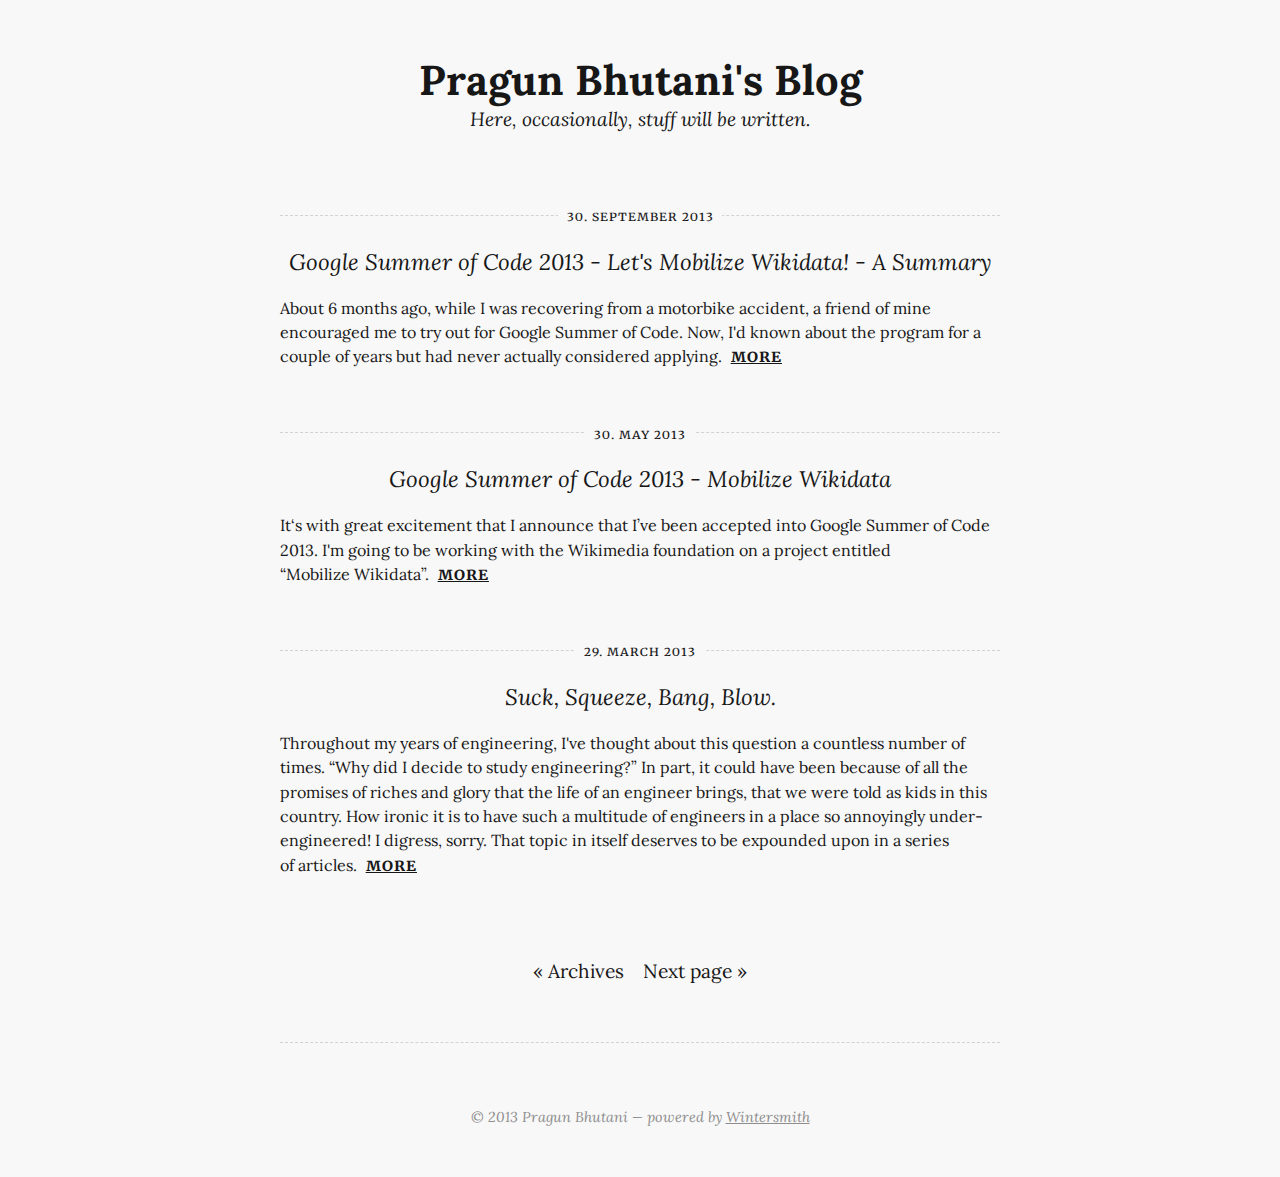
==== commit 9a0fe529: "fixed the date on GSoC summary" ====
--- a/index.html
+++ b/index.html
@@ -23,7 +23,7 @@
       <div class="content-wrap">
         <article class="article intro">
           <header>
-            <p class="date"><span>09. June 2015</span></p>
+            <p class="date"><span>30. September 2013</span></p>
             <h2><a href="/articles/google-summer-of-code-2013-wrap-up/">Google Summer of Code 2013 - Let's Mobilize Wikidata! - A Summary</a></h2>
           </header>
           <section class="content"><p>About 6 months ago, while I was recovering from a motorbike accident, a friend of mine encouraged me to try out for Google Summer of Code.
--- a/css/main.css
+++ b/css/main.css
@@ -45,17 +45,17 @@
 }
 
 h2 {
-  font-size: 1.2em;
+  font-size: 1.6em;
   font-weight: 400;
   line-height: 1.43;
-  margin-bottom: 1.35em;
+  margin-bottom: 0.35em;
 }
 
 h3 {
   font-style: italic;
   text-align: center;
   font-weight: 400;
-  font-size: 1.4em;
+  font-size: 1.6em;
   margin-top: 1.8em;
   margin-bottom: 0.8em;
 }
@@ -377,11 +377,11 @@
 /* media queries */
 
 @media (min-width: 1600px) {
-  body { font-size: 26px; }
+  body { font-size: 20px; }
 }
 
 @media (max-width: 900px) {
-  body { font-size: 18px; }
+  body { font-size: 14px; }
 }
 
 @media (max-width: 690px) {
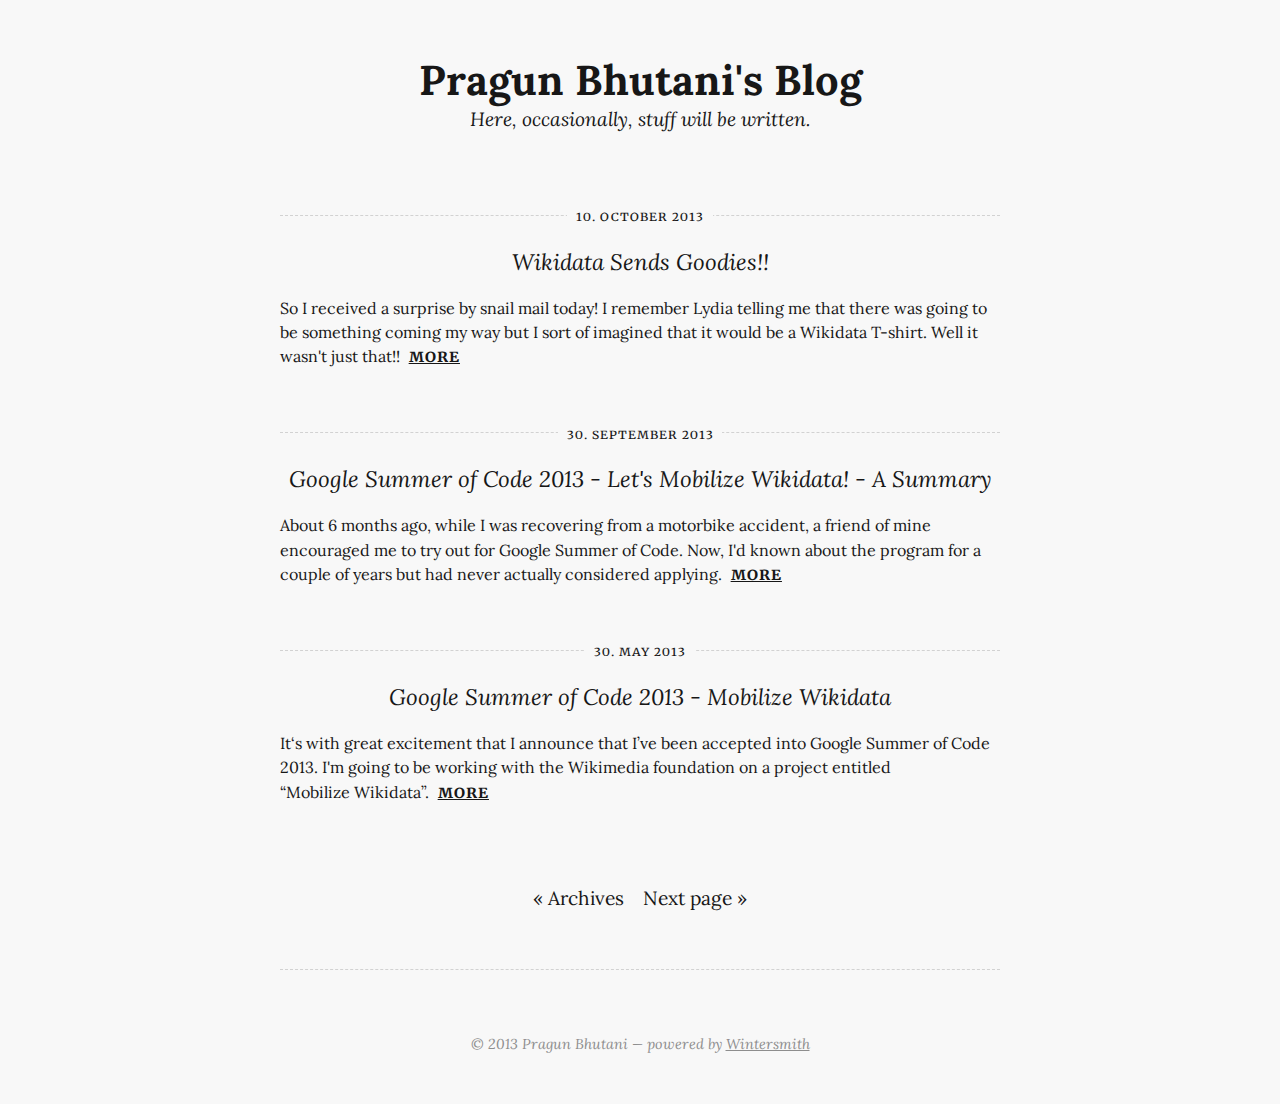
==== commit 7f612c8a: "Wikidata sends goodies article added" ====
--- a/index.html
+++ b/index.html
@@ -23,6 +23,16 @@
       <div class="content-wrap">
         <article class="article intro">
           <header>
+            <p class="date"><span>10. October 2013</span></p>
+            <h2><a href="/articles/wikidata-sends-goodies/">Wikidata Sends Goodies!!</a></h2>
+          </header>
+          <section class="content"><p>So I received a surprise by snail mail today! I remember Lydia telling me that there was going to be something coming my way but I sort of imagined that it would be a Wikidata T-shirt. Well it wasn&#39;t just&nbsp;that!!
+
+            <p class="more"><a href="/articles/wikidata-sends-goodies/">more</a></p>
+          </section>
+        </article>
+        <article class="article intro">
+          <header>
             <p class="date"><span>30. September 2013</span></p>
             <h2><a href="/articles/google-summer-of-code-2013-wrap-up/">Google Summer of Code 2013 - Let's Mobilize Wikidata! - A Summary</a></h2>
           </header>
@@ -43,16 +53,6 @@
             <p class="more"><a href="/articles/google-summer-of-code/">more</a></p>
           </section>
         </article>
-        <article class="article intro">
-          <header>
-            <p class="date"><span>29. March 2013</span></p>
-            <h2><a href="/articles/suck-squeeze-bang-blow/">Suck, Squeeze, Bang, Blow.</a></h2>
-          </header>
-          <section class="content"><p>Throughout my years of engineering, I&#39;ve thought about this question a countless number of times. “Why did I decide to study engineering?” In part, it could have been because of all the promises of riches and glory that the life of an engineer brings, that we were told as kids in this country. How ironic it is to have such a multitude of engineers in a place so annoyingly under-engineered! I digress, sorry. That topic in itself deserves to be expounded upon in a series of&nbsp;articles.</p>
-<p>
-            <p class="more"><a href="/articles/suck-squeeze-bang-blow/">more</a></p>
-          </section>
-        </article>
       </div>
     </div>
     <footer>
--- a/css/main.css
+++ b/css/main.css
@@ -216,6 +216,7 @@
 .article .content img {
   display: block;
   margin: 0 auto;
+  max-width: 500px;
 }
 
 .more, .date {
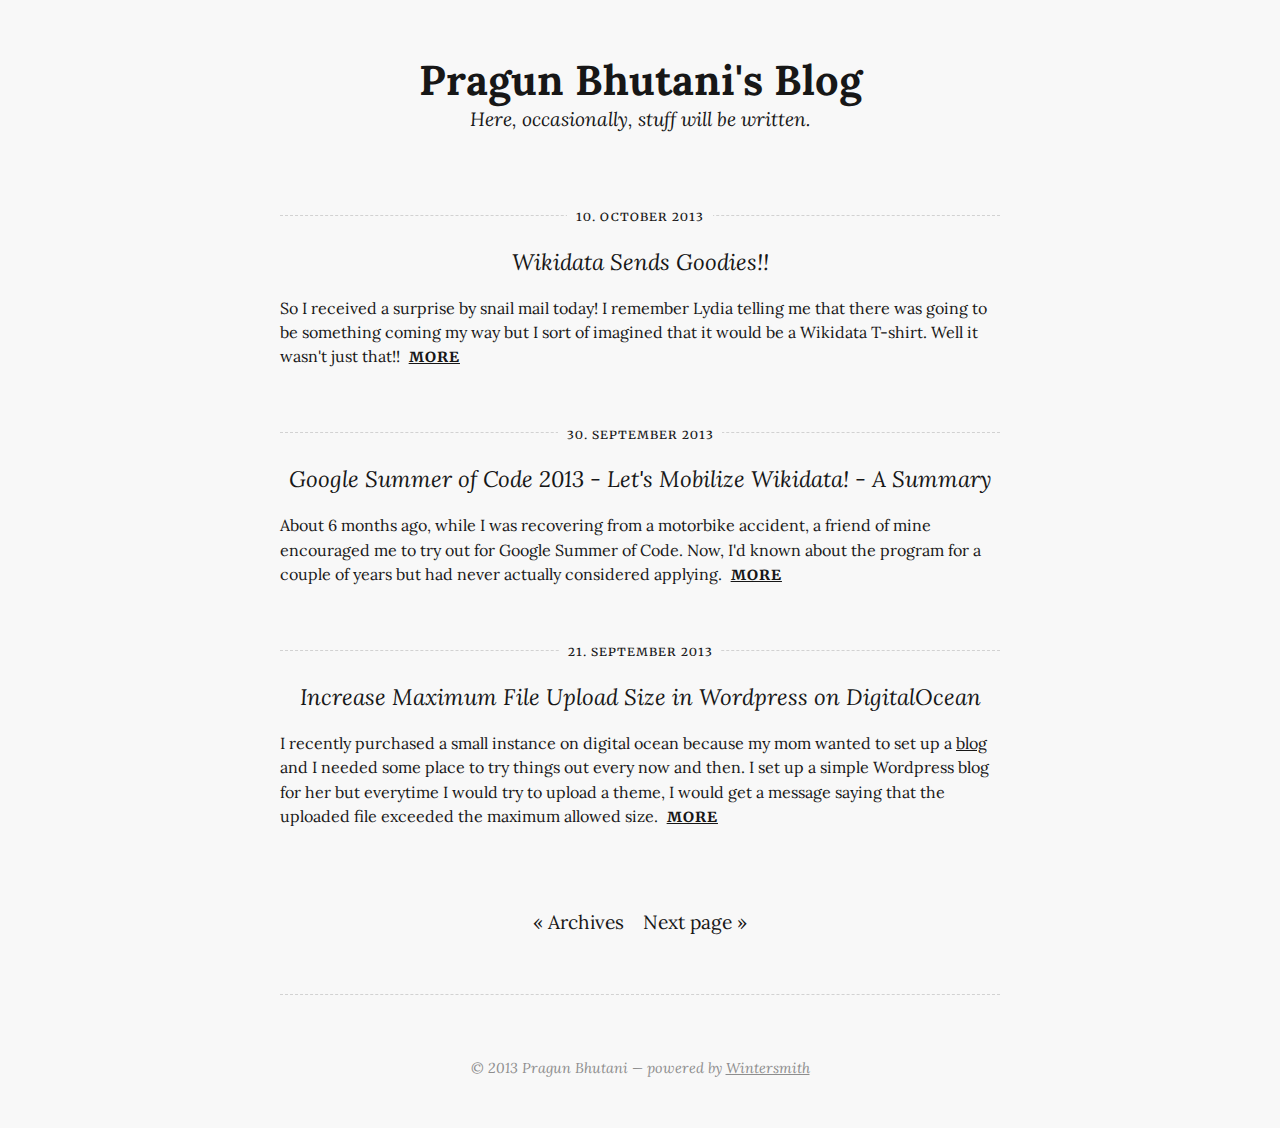
==== commit 4735c66b: "Increase wordpress upload file size article" ====
--- a/index.html
+++ b/index.html
@@ -44,13 +44,12 @@
         </article>
         <article class="article intro">
           <header>
-            <p class="date"><span>30. May 2013</span></p>
-            <h2><a href="/articles/google-summer-of-code/">Google Summer of Code 2013 - Mobilize Wikidata</a></h2>
+            <p class="date"><span>21. September 2013</span></p>
+            <h2><a href="/articles/increase-maximum-upload-size-in-wordpress/">Increase Maximum File Upload Size in Wordpress on DigitalOcean</a></h2>
           </header>
-          <section class="content"><p>It‘s with great excitement that I announce that I’ve been accepted into Google Summer of Code 2013.
-I&#39;m going to be working with the Wikimedia foundation on a project entitled “Mobilize&nbsp;Wikidata”.</p>
-<p>
-            <p class="more"><a href="/articles/google-summer-of-code/">more</a></p>
+          <section class="content"><p>I recently purchased a small instance on digital ocean because my mom wanted to set up a <a href="http://mamtabhutani.com/">blog</a> and I needed some place to try things out every now and then. I set up a simple Wordpress blog for her but everytime I would try to upload a theme, I would get a message saying that the uploaded file exceeded the maximum allowed&nbsp;size.
+
+            <p class="more"><a href="/articles/increase-maximum-upload-size-in-wordpress/">more</a></p>
           </section>
         </article>
       </div>
--- a/css/main.css
+++ b/css/main.css
@@ -216,7 +216,7 @@
 .article .content img {
   display: block;
   margin: 0 auto;
-  max-width: 500px;
+  max-width: 700px;
 }
 
 .more, .date {
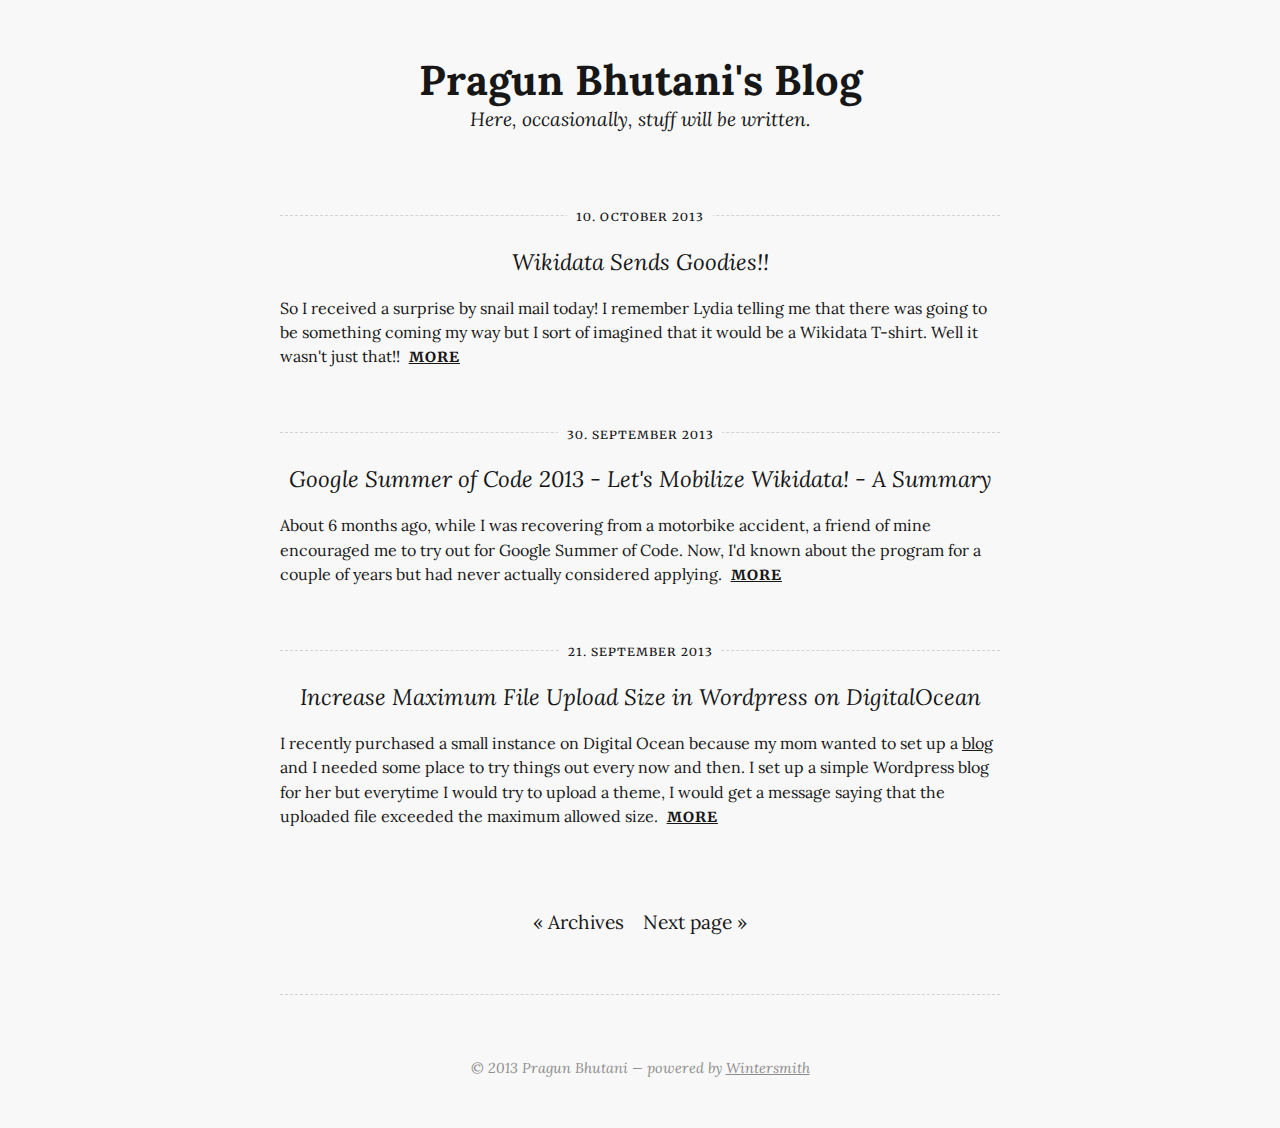
==== commit 862ee0b7: "added caveat" ====
--- a/index.html
+++ b/index.html
@@ -47,7 +47,7 @@
             <p class="date"><span>21. September 2013</span></p>
             <h2><a href="/articles/increase-maximum-upload-size-in-wordpress/">Increase Maximum File Upload Size in Wordpress on DigitalOcean</a></h2>
           </header>
-          <section class="content"><p>I recently purchased a small instance on digital ocean because my mom wanted to set up a <a href="http://mamtabhutani.com/">blog</a> and I needed some place to try things out every now and then. I set up a simple Wordpress blog for her but everytime I would try to upload a theme, I would get a message saying that the uploaded file exceeded the maximum allowed&nbsp;size.
+          <section class="content"><p>I recently purchased a small instance on Digital Ocean because my mom wanted to set up a <a href="http://mamtabhutani.com/">blog</a> and I needed some place to try things out every now and then. I set up a simple Wordpress blog for her but everytime I would try to upload a theme, I would get a message saying that the uploaded file exceeded the maximum allowed&nbsp;size.
 
             <p class="more"><a href="/articles/increase-maximum-upload-size-in-wordpress/">more</a></p>
           </section>
--- a/css/main.css
+++ b/css/main.css
@@ -292,7 +292,7 @@
 
 code {
   font-family: 'Anonymous Pro', monospace;
-  font-size: 0.85em;
+  font-size: 0.95em;
   color: #000;
 }
 
